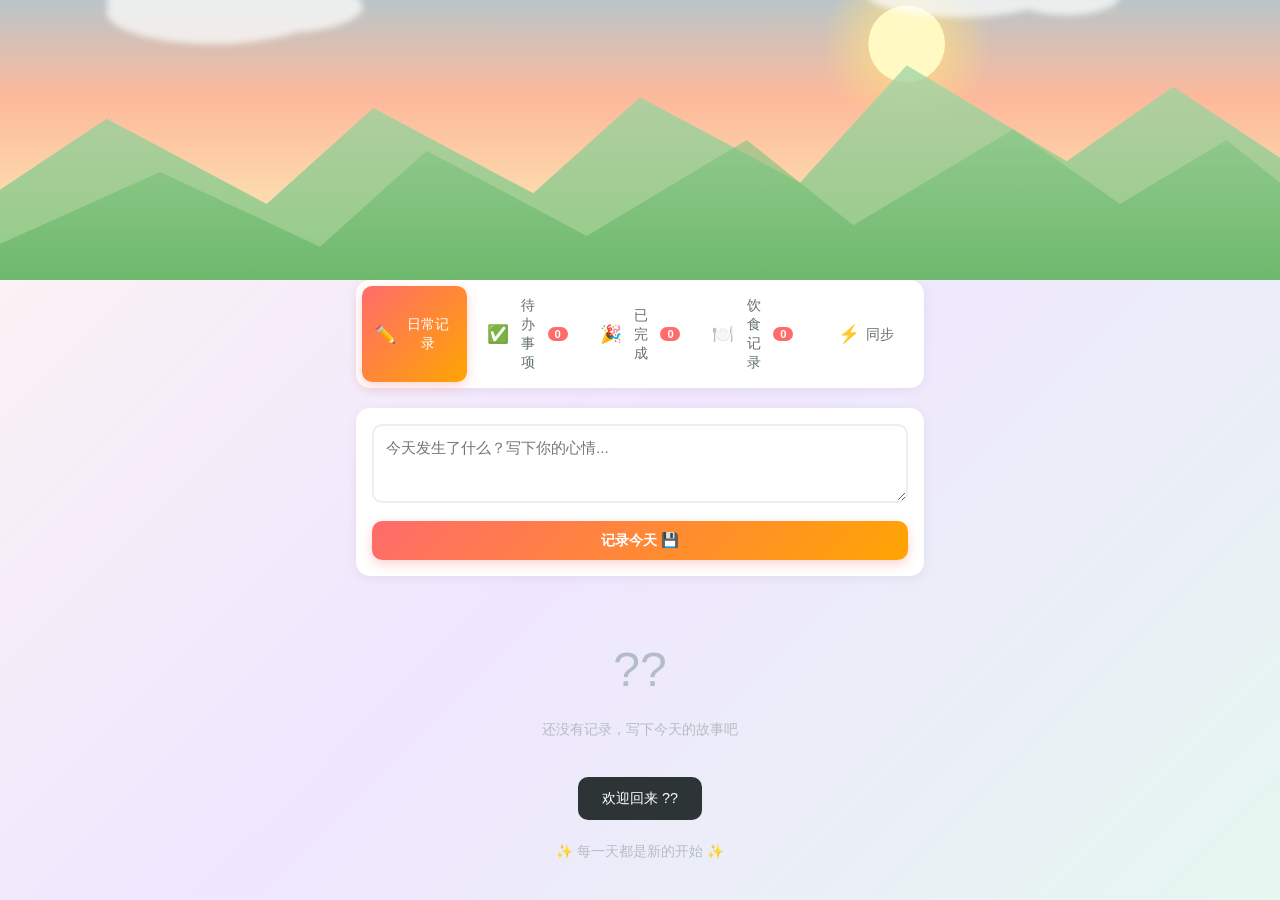
==== index.html @ 405fbe28 "update: 添加 Supabase 同步功能" ====
﻿<!DOCTYPE html>
<html lang="zh-CN">
<head>
    <meta charset="UTF-8">
    <meta name="viewport" content="width=device-width,initial-scale=1.0">
    <title>小本本 · 我的日常</title>
    <link rel="stylesheet" href="style.css">
</head>
<body>
    <header class="header">
        <div class="header-bg">
            <svg class="landscape-svg" viewBox='0 0 1200 400' preserveAspectRatio='xMidYMid slice'>
                <defs>
                    <linearGradient id='skyGrad' x1='0' y1='0' x2='0' y2='1'>
                        <stop offset='0%' stop-color='#87CEEB'/>
                        <stop offset='40%' stop-color='#FDB99B'/>
                        <stop offset='70%' stop-color='#FCE4B3'/>
                        <stop offset='100%' stop-color='#E8F5E9'/>
                    </linearGradient>
                    <linearGradient id='mountain1' x1='0' y1='0' x2='0' y2='1'>
                        <stop offset='0%' stop-color='#A5D6A7'/>
                        <stop offset='100%' stop-color='#66BB6A'/>
                    </linearGradient>
                    <linearGradient id='mountain2' x1='0' y1='0' x2='0' y2='1'>
                        <stop offset='0%' stop-color='#81C784'/>
                        <stop offset='100%' stop-color='#43A047'/>
                    </linearGradient>
                    <linearGradient id='hillFront' x1='0' y1='0' x2='0' y2='1'>
                        <stop offset='0%' stop-color='#66BB6A'/>
                        <stop offset='100%' stop-color='#388E3C'/>
                    </linearGradient>
                    <radialGradient id='sunGlow' cx='50%' cy='50%' r='50%'>
                        <stop offset='0%' stop-color='#FFF9C4' stop-opacity='1'/>
                        <stop offset='40%' stop-color='#FFE082' stop-opacity='0.6'/>
                        <stop offset='100%' stop-color='#FFE082' stop-opacity='0'/>
                    </radialGradient>
                    <filter id='cloudBlur'>
                        <feGaussianBlur stdDeviation='3'/>
                    </filter>
                </defs>
                <rect width='1200' height='400' fill='url(#skyGrad)'/>
                <circle cx='850' cy='110' r='80' fill='url(#sunGlow)'/>
                <circle cx='850' cy='110' r='36' fill='#FFF9C4'/>
                <path d='M0 380 L1200 380 L1200 400 L0 400 Z' fill='#2E7D32'/>
                <g filter='url(#cloudBlur)' opacity='0.7'>
                    <ellipse cx='200' cy='80' rx='100' ry='30' fill='white'/>
                    <ellipse cx='260' cy='75' rx='80' ry='25' fill='white'/>
                    <ellipse cx='160' cy='70' rx='60' ry='20' fill='white'/>
                    <ellipse cx='900' cy='60' rx='90' ry='25' fill='white'/>
                    <ellipse cx='960' cy='55' rx='70' ry='20' fill='white'/>
                    <ellipse cx='1000' cy='65' rx='50' ry='18' fill='white'/>
                </g>
                <path d='M-50 280 L100 180 L250 260 L350 170 L500 250 L600 160 L750 240 L850 130 L1000 220 L1100 150 L1250 250 L1250 400 L-50 400 Z' fill='url(#mountain1)' opacity='0.8'/>
                <path d='M-50 320 L150 230 L300 300 L400 210 L550 290 L700 200 L800 280 L950 190 L1050 260 L1150 200 L1250 280 L1250 400 L-50 400 Z' fill='url(#mountain2)' opacity='0.6'/>
                <path d='M-50 400 Q100 310 250 360 Q400 320 550 370 Q700 330 850 360 Q1000 320 1150 370 Q1220 350 1250 380 L1250 400 Z' fill='url(#hillFront)'/>
                <path d='M-50 400 Q200 350 400 380 Q550 360 700 390 Q850 370 1000 385 Q1150 365 1250 390 L1250 400 Z' fill='#2E7D32'/>
            </svg>
        </div>
        <div class="header-content">
            <h1>📒 小本本</h1>
            <p class="subtitle">记下生活中的大小事</p>
        </div>
    </header>
    <main class="main">
        <nav class="tabs">
            <button class="tab active" data-tab="journal">
                <span class="tab-icon">✏️</span>
                <span class="tab-label">日常记录</span>
            </button>
            <button class="tab" data-tab="todo">
                <span class="tab-icon">✅</span>
                <span class="tab-label">待办事项</span>
                <span class="badge" id="todoBadge">0</span>
            </button>
            <button class="tab" data-tab="done">
                <span class="tab-icon">🎉</span>
                <span class="tab-label">已完成</span>
                <span class="badge" id="doneBadge">0</span>
           </button>
           <button class="tab" data-tab="diet">
               <span class="tab-icon">🍽️</span>
               <span class="tab-label">饮食记录</span>
               <span class="badge" id="dietCalBadge">0</span>
           </button>
            <button class="tab" data-tab="sync">
                <span class="tab-icon">⚡</span>
                <span class="tab-label">同步</span>
            </button>
        </nav>
        <section class="panel active" id="journalPanel">
            <div class="input-card">
                <textarea id="journalInput" placeholder="今天发生了什么？写下你的心情..." rows="3"></textarea>
                <button id="journalBtn" class="btn btn-primary">记录今天 💾</button>
            </div>
            <div class="entries" id="journalEntries"></div>
        </section>
        <section class="panel" id="todoPanel">
            <div class="input-card">
                <div class="todo-input-row">
                    <input type="text" id="todoInput" placeholder="有什么事情要做？">
                    <button id="todoBtn" class="btn btn-primary">添加 ✚</button>
                </div>
            </div>
            <div class="entries" id="todoEntries"></div>
        </section>
        <section class="panel" id="donePanel">
            <div class="done-header">
                <p class="done-subtitle">继续加油！你已经完成了不少事情 🌟</p>
            </div>
            <div class="entries" id="doneEntries"></div>
       </section>
                                           <section class="panel" id="dietPanel">
            <div class="diet-summary-card">
                <div class="diet-target-row">
                    <span>每日目标</span>
                    <input type="number" id="dietTargetInput" value="2000" min="0" step="100" style="width:80px;border:2px solid #eee;border-radius:8px;padding:6px 10px;font-size:0.9rem;text-align:center;outline:none">
                    <span>kcal</span>
                    <button id="dietTargetBtn" style="padding:6px 14px;border:none;background:linear-gradient(135deg,#ff6b6b,#ffa502);color:white;border-radius:8px;cursor:pointer;font-weight:600;font-size:0.8rem">设置</button>
                </div>
                <div class="diet-month-nav" style="display:flex;align-items:center;justify-content:center;gap:16px;margin-bottom:8px">
                    <button class="date-btn" id="dietPrevMonth">‹</button>
                    <span id="dietMonthLabel" style="font-weight:600;font-size:1.05rem;color:#2d3436;min-width:120px;text-align:center">2026年6月</span>
                    <button class="date-btn" id="dietNextMonth">›</button>
                </div>
                <div id="dietMonthSummary" style="text-align:center;font-size:0.8rem;color:#b2bec3"></div>
            </div>
            <div class="input-card" style="padding:12px">
                <div class="diet-cal-grid" id="dietCalGrid"></div>
            </div>
            <div class="diet-summary-card" id="dietDayDetail" style="display:none"></div>
       </section>
        <section class="panel" id="syncPanel">
            <div class="input-card">
                <h3 style="font-size:1.05rem;margin-bottom:12px;color:#2d3436">⚡ 跨设备同步</h3>
                <p style="font-size:0.85rem;color:#636e72;margin-bottom:16px">
                    手机和电脑使用相同的 Supabase URL、Anon Key 和令牌即可实时同步
                </p>
                <div id="syncForm">
                    <div style="margin-bottom:10px">
                        <label style="display:block;font-size:0.8rem;color:#636e72;margin-bottom:4px">Supabase 项目 URL</label>
                        <input type="text" id="syncUrl" placeholder="从 supabase.com 应用设置中获取" style="width:100%;border:2px solid #eee;border-radius:10px;padding:10px 12px;font-size:0.9rem;outline:none;box-sizing:border-box">
                    </div>
                    <div style="margin-bottom:10px">
                        <label style="display:block;font-size:0.8rem;color:#636e72;margin-bottom:4px">Supabase anon key</label>
                        <input type="text" id="syncAnonKey" placeholder="your anon/public key" style="width:100%;border:2px solid #eee;border-radius:10px;padding:10px 12px;font-size:0.9rem;outline:none;box-sizing:border-box">
                    </div>
                    <div style="margin-bottom:14px">
                        <label style="display:block;font-size:0.8rem;color:#636e72;margin-bottom:4px">同步令牌（自定义口令）</label>
                        <input type="text" id="syncToken" placeholder="自定义口令，两台设备填入相同内容" style="width:100%;border:2px solid #eee;border-radius:10px;padding:10px 12px;font-size:0.9rem;outline:none;box-sizing:border-box">
                    </div>
                    <div style="display:flex;gap:10px;flex-wrap:wrap">
                        <button id="syncConnectBtn" class="btn btn-primary" style="flex:1">连接</button>
                        <button id="syncDisconnectBtn" style="flex:1;padding:10px;border:2px solid #b2bec3;border-radius:10px;background:white;color:#636e72;cursor:pointer;font-weight:600;font-size:0.9rem">断开</button>
                    </div>
                    <div id="syncStatus" style="text-align:center;margin-top:12px;padding:10px;border-radius:8px;font-size:0.85rem;background:#f8f9fa;color:#b2bec3">
                        ⚪ 未连接
                    </div>
                </div>
            </div>
            <div class="input-card" style="padding:16px;font-size:0.85rem;color:#636e72;line-height:1.8">
                <p style="font-weight:600;margin-bottom:6px">📖 首次使用设置步骤</p>
                <p>1. 打开 <a href="https://supabase.com" target="_blank" style="color:#ff6b6b">supabase.com</a>，注册账号，创建项目</p>
                <p>2. 在项目 Settings → API 中获取 Project URL 和 anon/public key</p>
                <p>3. 在项目 SQL Editor 中运行下方 SQL 创建数据表</p>
                <p>4. 在本页面填入上述信息和你自定义的令牌，点击「连接」</p>
                <p>5. 手机和电脑都用相同令牌连接后，数据自动实时同步</p>
                <p style="margin-top:8px;font-size:0.8rem;">所需 SQL（在 Supabase SQL Editor 中运行）：</p>
                <pre style="background:#f1f2f6;padding:10px;border-radius:8px;font-size:0.8rem;overflow-x:auto;white-space:pre-wrap">
CREATE TABLE sync_rooms (
  token TEXT PRIMARY KEY,
  data JSONB DEFAULT '{}'::jsonb,
  updated_at TIMESTAMPTZ DEFAULT NOW()
);
ALTER TABLE sync_rooms ENABLE ROW LEVEL SECURITY;
CREATE POLICY anon_access ON sync_rooms
  FOR ALL TO anon USING (true) WITH CHECK (true);</pre>
            </div>
        </section>
    </main>
    <footer class="footer">
        <p>✨ 每一天都是新的开始 ✨</p>
    </footer>
   <div class="toast" id="toast"></div>
    <script src="sync.js"></script>
    <script src="app.js"></script>
</body>
</html>
---- style.css ----
* {
    margin: 0;
    padding: 0;
    box-sizing: border-box;
}

body {
    font-family: -apple-system, BlinkMacSystemFont, "Segoe UI", Roboto, sans-serif;
    background: linear-gradient(135deg, #fdf6f0 0%, #f0e6ff 50%, #e6f7f0 100%);
    min-height: 100vh;
    color: #2d3436;
    line-height: 1.6;
}

/* Header */
.header {
    position: relative;
    padding: 0 20px 30px;
    text-align: center;
    overflow: hidden;
    min-height: 280px;
    display: flex;
    flex-direction: column;
    justify-content: flex-end;
}
.header-bg {
    position: absolute;
    top: 0;
    left: 0;
    width: 100%;
    height: 100%;
    z-index: 0;
    overflow: hidden;
}
.landscape-svg {
    width: 100%;
    height: 100%;
    display: block;
}

    25% { transform: translate(10%, 5%) rotate(90deg); }
    50% { transform: translate(-5%, 10%) rotate(180deg); }
    75% { transform: translate(5%, -5%) rotate(270deg); }
}
.header-content {
    position: relative;
    z-index: 1;
    padding: 20px 0;
    text-shadow: 0 1px 4px rgba(255,255,255,0.6);
}
.header h1 {
    font-size: 2.5rem;
    color: #2d3436;
    margin-bottom: 4px;
    animation: bounceIn 0.6s ease;
}
@keyframes bounceIn {
    0% { transform: scale(0.3); opacity: 0; }
    50% { transform: scale(1.1); }
    70% { transform: scale(0.9); }
    100% { transform: scale(1); opacity: 1; }
}
.subtitle {
    color: #374151;
    font-size: 1rem;
    font-weight: 500;
}

/* Main */
.main {
    max-width: 600px;
    margin: 0 auto;
    padding: 0 16px 40px;
}

/* Tabs */
.tabs {
    display: flex;
    gap: 8px;
    margin-bottom: 20px;
    background: white;
    padding: 6px;
    border-radius: 14px;
    box-shadow: 0 2px 12px rgba(0,0,0,0.06);
}
.tab {
    flex: 1;
    display: flex;
    align-items: center;
    justify-content: center;
    gap: 6px;
    padding: 10px 12px;
    border: none;
    background: transparent;
    border-radius: 10px;
    font-size: 0.9rem;
    color: #636e72;
    cursor: pointer;
    transition: all 0.3s ease;
    position: relative;
}
.tab:hover {
    background: #f8f9fa;
    color: #2d3436;
}
.tab.active {
    background: linear-gradient(135deg, #ff6b6b, #ffa502);
    color: white;
    box-shadow: 0 4px 12px rgba(255,107,107,0.3);
}
.tab.active:hover {
    background: linear-gradient(135deg, #ff5252, #ff9a00);
}
.tab-icon {
    font-size: 1.1rem;
}
.badge {
    background: #ff6b6b;
    color: white;
    font-size: 0.7rem;
    padding: 1px 7px;
    border-radius: 10px;
    min-width: 20px;
    text-align: center;
    font-weight: 600;
}
.tab.active .badge {
    background: rgba(255,255,255,0.3);
}

/* Panels */
.panel {
    display: none;
    animation: fadeSlideIn 0.35s ease;
}
.panel.active {
    display: block;
}
@keyframes fadeSlideIn {
    from { opacity: 0; transform: translateY(12px); }
    to { opacity: 1; transform: translateY(0); }
}

/* Input card */
.input-card {
    background: white;
    border-radius: 14px;
    padding: 16px;
    box-shadow: 0 2px 12px rgba(0,0,0,0.06);
    margin-bottom: 16px;
}
textarea {
    width: 100%;
    border: 2px solid #eee;
    border-radius: 10px;
    padding: 12px;
    font-size: 0.95rem;
    resize: vertical;
    font-family: inherit;
    transition: border-color 0.3s;
    outline: none;
}
textarea:focus {
    border-color: #ff6b6b;
    box-shadow: 0 0 0 3px rgba(255,107,107,0.1);
}
.todo-input-row {
    display: flex;
    gap: 10px;
}
.todo-input-row input {
    flex: 1;
    border: 2px solid #eee;
    border-radius: 10px;
    padding: 12px;
    font-size: 0.95rem;
    outline: none;
    transition: border-color 0.3s;
}
.todo-input-row input:focus {
    border-color: #4ecdc4;
    box-shadow: 0 0 0 3px rgba(78,205,196,0.1);
}

/* Buttons */
.btn {
    border: none;
    border-radius: 10px;
    padding: 10px 20px;
    font-size: 0.9rem;
    cursor: pointer;
    transition: all 0.25s ease;
    font-weight: 600;
}
.btn-primary {
    background: linear-gradient(135deg, #ff6b6b, #ffa502);
    color: white;
    box-shadow: 0 4px 12px rgba(255,107,107,0.3);
}
.btn-primary:hover {
    transform: translateY(-2px);
    box-shadow: 0 6px 20px rgba(255,107,107,0.4);
}
.btn-primary:active {
    transform: translateY(0);
}
#journalBtn {
    width: 100%;
    margin-top: 10px;
}
#todoBtn {
    white-space: nowrap;
}

/* Entry card */
.entry-card {
    background: white;
    border-radius: 14px;
    padding: 14px 16px;
    margin-bottom: 10px;
    box-shadow: 0 2px 8px rgba(0,0,0,0.04);
    animation: cardPop 0.3s ease;
    transition: all 0.25s ease;
    border-left: 4px solid #ff6b6b;
}
.entry-card:hover {
    transform: translateX(4px);
    box-shadow: 0 4px 16px rgba(0,0,0,0.08);
}
@keyframes cardPop {
    from { transform: scale(0.95); opacity: 0; }
    to { transform: scale(1); opacity: 1; }
}
.entry-card .entry-text {
    font-size: 0.95rem;
    line-height: 1.6;
    word-break: break-word;
}
.entry-card .entry-meta {
    display: flex;
    justify-content: space-between;
    align-items: center;
    margin-top: 8px;
}
.entry-card .entry-time {
    font-size: 0.75rem;
    color: #b2bec3;
}
.entry-card .entry-actions {
    display: flex;
    gap: 6px;
}
.entry-card .entry-btn {
    border: none;
    background: transparent;
    cursor: pointer;
    font-size: 1rem;
    padding: 4px 8px;
    border-radius: 6px;
    transition: all 0.2s;
}
.entry-card .entry-btn:hover {
    background: #f1f2f6;
}
.entry-card .entry-btn.delete:hover {
    background: #ffeaea;
    color: #ff6b6b;
}

/* Todo specific */
.todo-card {
    border-left-color: #4ecdc4;
}
.todo-card .todo-top {
    display: flex;
    align-items: flex-start;
    gap: 10px;
}
.todo-check {
    width: 22px;
    height: 22px;
    border: 2px solid #4ecdc4;
    border-radius: 50%;
    background: white;
    cursor: pointer;
    display: flex;
    align-items: center;
    justify-content: center;
    font-size: 0.8rem;
    flex-shrink: 0;
    transition: all 0.25s ease;
    margin-top: 2px;
}
.todo-check:hover {
    background: #e6f7f0;
    transform: scale(1.15);
}

/* Done card */
.done-card {
    border-left-color: #2ed573;
    opacity: 0.85;
}
.done-card .todo-check {
    background: #2ed573;
    border-color: #2ed573;
    color: white;
}
.done-card .entry-text {
    text-decoration: line-through;
    color: #b2bec3;
}

/* Done header */
.done-header {
    text-align: center;
    margin-bottom: 16px;
}
.done-subtitle {
    color: #636e72;
    font-size: 0.9rem;
}

/* Footer */
.footer {
    text-align: center;
    padding: 20px;
    color: #b2bec3;
    font-size: 0.85rem;
}

/* Toast */
.toast {
    position: fixed;
    bottom: 80px;
    left: 50%;
    transform: translateX(-50%) translateY(20px);
    background: #2d3436;
    color: white;
    padding: 10px 24px;
    border-radius: 10px;
    font-size: 0.9rem;
    opacity: 0;
    transition: all 0.4s ease;
    pointer-events: none;
    z-index: 100;
}
.toast.show {
    opacity: 1;
    transform: translateX(-50%) translateY(0);
}

/* Empty state */
.empty-state {
    text-align: center;
    padding: 40px 20px;
    color: #b2bec3;
}
.empty-state .empty-icon {
    font-size: 3rem;
    margin-bottom: 10px;
}
.empty-state p {
    font-size: 0.9rem;
}

/* Responsive */
@media (max-width: 480px) {
    .header h1 { font-size: 1.8rem; }
    .tab { font-size: 0.8rem; padding: 8px 6px; }
    .tab-label { display: none; }
    .tab-icon { font-size: 1.3rem; }
    .entry-card { padding: 12px; }
}

/* ====== Diet / Food Tracking ====== */
.diet-summary-card {
    background: white;
    border-radius: 14px;
    padding: 16px;
    box-shadow: 0 2px 12px rgba(0,0,0,0.06);
    margin-bottom: 16px;
}
.diet-date-row {
    display: flex;
    align-items: center;
    justify-content: center;
    gap: 16px;
    margin-bottom: 12px;
}
.date-btn {
    border: none;
    background: #f1f2f6;
    width: 32px;
    height: 32px;
    border-radius: 50%;
    font-size: 1.2rem;
    cursor: pointer;
    transition: all 0.2s;
    display: flex;
    align-items: center;
    justify-content: center;
}
.date-btn:hover {
    background: #dfe6e9;
    transform: scale(1.1);
}
.diet-date {
    font-weight: 600;
    font-size: 1rem;
    color: #2d3436;
    min-width: 120px;
    text-align: center;
}
.diet-cal-row {
    display: flex;
    align-items: center;
    gap: 12px;
}
.diet-cal-stat {
    text-align: center;
    min-width: 70px;
}
.diet-cal-num {
    font-size: 1.4rem;
    font-weight: 700;
    color: #ff6b6b;
}
.diet-cal-label {
    font-size: 0.7rem;
    color: #b2bec3;
    display: block;
}
.diet-cal-bar-wrap {
    flex: 1;
}
.diet-cal-bar {
    height: 10px;
    background: #f1f2f6;
    border-radius: 5px;
    overflow: hidden;
}
.diet-cal-fill {
    height: 100%;
    background: linear-gradient(90deg, #2ed573, #ffa502);
    border-radius: 5px;
    transition: width 0.5s ease;
    width: 0%;
}
.diet-cal-target {
    font-size: 0.7rem;
    color: #b2bec3;
    margin-top: 3px;
    display: block;
}

/* Meal tabs */



/* Food search */
.diet-add-row input {
    width: 100%;
    border: 2px solid #eee;
    border-radius: 10px;
    padding: 10px 12px;
    font-size: 0.9rem;
    outline: none;
    transition: border-color 0.3s;
    box-sizing: border-box;
}
.diet-add-row input:focus {
    border-color: #ffa502;
    box-shadow: 0 0 0 3px rgba(255,165,2,0.1);
}

/* Search results */



/* Current meal items */

.diet-meal-title {
    font-size: 0.85rem;
    font-weight: 600;
    color: #636e72;
    margin-bottom: 8px;
}
.diet-meal-item {
    display: flex;
    align-items: center;
    gap: 8px;
    padding: 8px 10px;
    background: #fafafa;
    border-radius: 8px;
    margin-bottom: 6px;
    animation: cardPop 0.25s ease;
}
.diet-meal-item .item-info {
    flex: 1;
}
.diet-meal-item .food-name {
    font-size: 0.85rem;
    font-weight: 500;
}
.diet-meal-item .food-cal {
    font-size: 0.75rem;
    color: #b2bec3;
}
.diet-meal-item .item-photo-btn {
    border: none;
    background: transparent;
    cursor: pointer;
    font-size: 1.1rem;
    padding: 4px;
    border-radius: 6px;
    transition: all 0.2s;
}
.diet-meal-item .item-photo-btn:hover {
    background: #eee;
}
.diet-meal-item .item-del-btn {
    border: none;
    background: transparent;
    cursor: pointer;
    font-size: 1rem;
    padding: 4px;
    border-radius: 6px;
    color: #b2bec3;
    transition: all 0.2s;
}
.diet-meal-item .item-del-btn:hover {
    background: #ffeaea;
    color: #ff6b6b;
}

/* Meal item photo preview */
.diet-meal-item .item-photo-preview {
    width: 40px;
    height: 40px;
    border-radius: 8px;
    object-fit: cover;
    cursor: pointer;
}

/* Empty state overrides for diet */


/* ====== Diet Calendar View ====== */
.diet-target-row {
    display: flex;
    align-items: center;
    gap: 8px;
    margin-bottom: 12px;
    font-size: 0.9rem;
    color: #636e72;
}
.diet-target-row input {
    width: 80px;
    border: 2px solid #eee;
    border-radius: 8px;
    padding: 6px 10px;
    font-size: 0.9rem;
    text-align: center;
    outline: none;
}
.diet-target-row input:focus {
    border-color: #ff6b6b;
}
.diet-month-nav {
    display: flex;
    align-items: center;
    justify-content: center;
    gap: 16px;
    margin-bottom: 8px;
}
.diet-month-nav #dietMonthLabel {
    font-weight: 600;
    font-size: 1.05rem;
    color: #2d3436;
    min-width: 120px;
    text-align: center;
}
.diet-month-summary {
    text-align: center;
    font-size: 0.8rem;
    color: #b2bec3;
}

/* Calendar Grid */
.diet-cal-grid {
    display: grid;
    grid-template-columns: repeat(7, 1fr);
    gap: 4px;
}
.diet-weekday-header {
    text-align: center;
    font-size: 0.75rem;
    color: #b2bec3;
    padding: 6px 0;
    font-weight: 600;
}
.diet-cal-day {
    position: relative;
    border-radius: 10px;
    padding: 6px 4px;
    text-align: center;
    cursor: pointer;
    transition: all 0.2s;
    min-height: 54px;
    background: #fafafa;
    border: 2px solid transparent;
}
.diet-cal-day:hover {
    transform: scale(1.05);
    box-shadow: 0 2px 8px rgba(0,0,0,0.1);
    z-index: 1;
}
.diet-cal-day .day-num {
    font-size: 0.85rem;
    font-weight: 500;
    color: #636e72;
}
.diet-cal-day .day-cal {
    font-size: 0.7rem;
    font-weight: 600;
    margin-top: 3px;
    padding: 1px 3px;
    border-radius: 4px;
}
.diet-cal-day.other-month {
    background: transparent;
    cursor: default;
}
.diet-cal-day.other-month:hover {
    transform: none;
    box-shadow: none;
}
.diet-cal-day.today {
    border-color: #ff6b6b;
    font-weight: 700;
}
.diet-cal-day.under-target .day-cal {
    background: #d4edda;
    color: #155724;
}
.diet-cal-day.over-target .day-cal {
    background: #f8d7da;
    color: #721c24;
}
.diet-cal-day.selected {
    border-color: #4ecdc4;
    box-shadow: 0 0 0 2px rgba(78,205,196,0.3);
}
.diet-cal-day.empty-day {
    background: transparent;
    cursor: default;
    min-height: 0;
    padding: 0;
}
.diet-cal-day.empty-day:hover {
    transform: none;
    box-shadow: none;
}

/* Quick edit */
#dietQuickEdit {
    padding: 12px 16px;
}
#dietQuickEdit .quick-edit-row {
    display: flex;
    align-items: center;
    gap: 10px;
}
#dietQuickEdit .quick-date-label {
    font-weight: 600;
    font-size: 0.9rem;
    color: #2d3436;
    min-width: 90px;
}
#dietQuickEdit .quick-input {
    flex: 1;
    border: 2px solid #eee;
    border-radius: 8px;
    padding: 8px 12px;
    font-size: 0.9rem;
    outline: none;
}
#dietQuickEdit .quick-input:focus {
    border-color: #ffa502;
}
#dietQuickEdit .quick-cal {
    font-size: 0.8rem;
    color: #b2bec3;
    min-width: 40px;
}
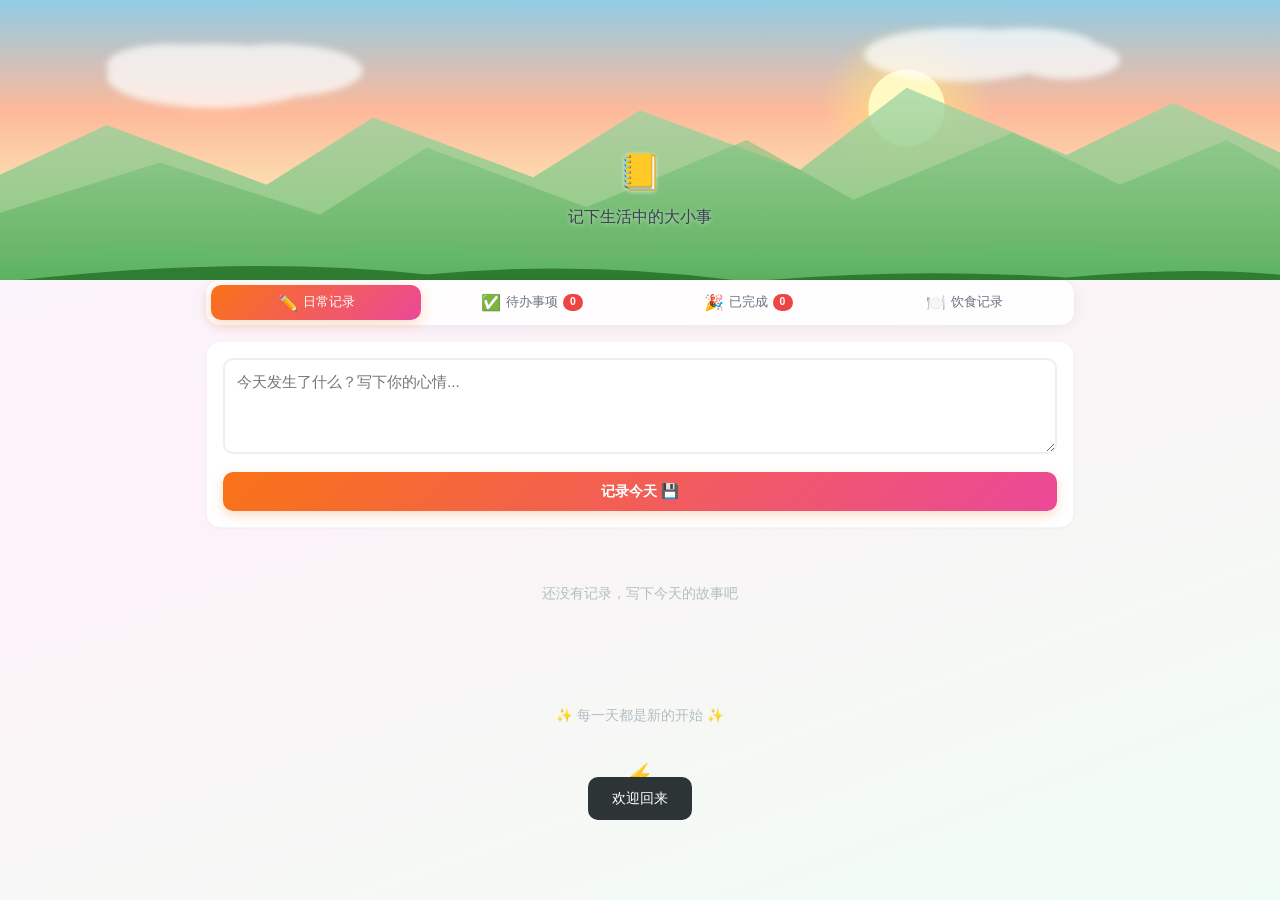
==== commit 619479d5: "小本本 · 我的日常 —— 初版" ====
--- a/index.html
+++ b/index.html
@@ -5,11 +5,16 @@
     <meta name="viewport" content="width=device-width,initial-scale=1.0">
     <title>小本本 · 我的日常</title>
     <link rel="stylesheet" href="style.css">
+    <meta name="theme-color" content="#f59e0b">
+    <style>
+        .loading .header-content h1, .loading .header-content .subtitle { opacity: 0; }
+    </style>
+    <script>document.documentElement.classList.add('loading')</script>
 </head>
 <body>
     <header class="header">
         <div class="header-bg">
-            <svg class="landscape-svg" viewBox='0 0 1200 400' preserveAspectRatio='xMidYMid slice'>
+            <svg class="landscape-svg" viewBox='0 0 1200 280' preserveAspectRatio='xMidYMid slice'>
                 <defs>
                     <linearGradient id='skyGrad' x1='0' y1='0' x2='0' y2='1'>
                         <stop offset='0%' stop-color='#87CEEB'/>
@@ -38,7 +43,7 @@
                         <feGaussianBlur stdDeviation='3'/>
                     </filter>
                 </defs>
-                <rect width='1200' height='400' fill='url(#skyGrad)'/>
+                <rect width='1200' height='280' fill='url(#skyGrad)'/>
                 <circle cx='850' cy='110' r='80' fill='url(#sunGlow)'/>
                 <circle cx='850' cy='110' r='36' fill='#FFF9C4'/>
                 <path d='M0 380 L1200 380 L1200 400 L0 400 Z' fill='#2E7D32'/>
@@ -50,14 +55,14 @@
                     <ellipse cx='960' cy='55' rx='70' ry='20' fill='white'/>
                     <ellipse cx='1000' cy='65' rx='50' ry='18' fill='white'/>
                 </g>
-                <path d='M-50 280 L100 180 L250 260 L350 170 L500 250 L600 160 L750 240 L850 130 L1000 220 L1100 150 L1250 250 L1250 400 L-50 400 Z' fill='url(#mountain1)' opacity='0.8'/>
-                <path d='M-50 320 L150 230 L300 300 L400 210 L550 290 L700 200 L800 280 L950 190 L1050 260 L1150 200 L1250 280 L1250 400 L-50 400 Z' fill='url(#mountain2)' opacity='0.6'/>
-                <path d='M-50 400 Q100 310 250 360 Q400 320 550 370 Q700 330 850 360 Q1000 320 1150 370 Q1220 350 1250 380 L1250 400 Z' fill='url(#hillFront)'/>
-                <path d='M-50 400 Q200 350 400 380 Q550 360 700 390 Q850 370 1000 385 Q1150 365 1250 390 L1250 400 Z' fill='#2E7D32'/>
+                <path d='M-50 196 L100 126 L250 182 L350 119 L500 175 L600 112 L750 168 L850 91 L1000 154 L1100 105 L1250 175 L1250 280 L-50 280 Z' fill='url(#mountain1)' opacity='0.8'/>
+                <path d='M-50 224 L150 161 L300 210 L400 147 L550 203 L700 140 L800 196 L950 133 L1050 182 L1150 140 L1250 196 L1250 280 L-50 280 Z' fill='url(#mountain2)' opacity='0.6'/>
+                <path d='M-50 280 Q100 217 250 252 Q400 224 550 259 Q700 231 850 252 Q1000 224 1150 259 Q1220 245 1250 266 L1250 400 Z' fill='url(#hillFront)'/>
+                <path d='M-50 280 Q200 245 400 266 Q550 252 700 273 Q850 259 1000 269 Q1150 255 1250 273 L1250 400 Z' fill='#2E7D32'/>
             </svg>
         </div>
         <div class="header-content">
-            <h1>📒 小本本</h1>
+            <h1>📒</h1>
             <p class="subtitle">记下生活中的大小事</p>
         </div>
     </header>
@@ -80,16 +85,21 @@
            <button class="tab" data-tab="diet">
                <span class="tab-icon">🍽️</span>
                <span class="tab-label">饮食记录</span>
-               <span class="badge" id="dietCalBadge">0</span>
+               
            </button>
-            <button class="tab" data-tab="sync">
-                <span class="tab-icon">⚡</span>
-                <span class="tab-label">同步</span>
-            </button>
-        </nav>
+</nav>
+    <div id="confirmOverlay" class="confirm-overlay">
+        <div class="confirm-dialog">
+            <p id="confirmMsg">确定要删除吗？</p>
+            <div class="confirm-buttons">
+                <button id="confirmCancel" class="btn btn-secondary">取消</button>
+                <button id="confirmOk" class="btn btn-danger">删除</button>
+            </div>
+        </div>
+    </div>
         <section class="panel active" id="journalPanel">
             <div class="input-card">
-                <textarea id="journalInput" placeholder="今天发生了什么？写下你的心情..." rows="3"></textarea>
+<textarea id="journalInput" placeholder="今天发生了什么？写下你的心情..." rows="4"></textarea>
                 <button id="journalBtn" class="btn btn-primary">记录今天 💾</button>
             </div>
             <div class="entries" id="journalEntries"></div>
@@ -158,13 +168,17 @@
                 </div>
             </div>
             <div class="input-card" style="padding:16px;font-size:0.85rem;color:#636e72;line-height:1.8">
-                <p style="font-weight:600;margin-bottom:6px">📖 首次使用设置步骤</p>
-                <p>1. 打开 <a href="https://supabase.com" target="_blank" style="color:#ff6b6b">supabase.com</a>，注册账号，创建项目</p>
-                <p>2. 在项目 Settings → API 中获取 Project URL 和 anon/public key</p>
-                <p>3. 在项目 SQL Editor 中运行下方 SQL 创建数据表</p>
-                <p>4. 在本页面填入上述信息和你自定义的令牌，点击「连接」</p>
-                <p>5. 手机和电脑都用相同令牌连接后，数据自动实时同步</p>
-                <p style="margin-top:8px;font-size:0.8rem;">所需 SQL（在 Supabase SQL Editor 中运行）：</p>
+                <div onclick="var c=document.getElementById('setupContent'),a=document.getElementById('setupArrow');c.style.display=c.style.display==='none'?'block':'none';a.textContent=c.style.display==='none'?'▶':'▼'" style="cursor:pointer;display:flex;justify-content:space-between;align-items:center;margin-bottom:6px">
+                    <span style="font-weight:600;font-size:0.85rem;color:#636e72">📖 首次使用设置步骤</span>
+                    <span id="setupArrow" style="font-size:0.75rem;color:#b2bec3">▶</span>
+                </div>
+                <div id="setupContent" style="display:none">
+                    <p>1. 打开 <a href="https://supabase.com" target="_blank" style="color:#ff6b6b">supabase.com</a>，注册账号，创建项目</p>
+                    <p>2. 在项目 Settings → API 中获取 Project URL 和 anon/public key</p>
+                    <p>3. 在项目 SQL Editor 中运行下方 SQL 创建数据表</p>
+                    <p>4. 在本页面填入上述信息和你自定义的令牌，点击「连接」</p>
+                    <p>5. 手机和电脑都用相同令牌连接后，数据自动实时同步</p>
+                    <p style="margin-top:8px;font-size:0.8rem;">所需 SQL（在 Supabase SQL Editor 中运行）：</p>
                 <pre style="background:#f1f2f6;padding:10px;border-radius:8px;font-size:0.8rem;overflow-x:auto;white-space:pre-wrap">
 CREATE TABLE sync_rooms (
   token TEXT PRIMARY KEY,
@@ -174,15 +188,19 @@
 ALTER TABLE sync_rooms ENABLE ROW LEVEL SECURITY;
 CREATE POLICY anon_access ON sync_rooms
   FOR ALL TO anon USING (true) WITH CHECK (true);</pre>
+                </div>
             </div>
         </section>
     </main>
+    <button id="backToTop" class="back-to-top" style="display:none">↑</button>
     <footer class="footer">
         <p>✨ 每一天都是新的开始 ✨</p>
     </footer>
+    <div class="sync-bottom-btn" onclick="toggleSyncPanel()">⚡</div>
    <div class="toast" id="toast"></div>
     <script src="sync.js"></script>
     <script src="app.js"></script>
+    <script>document.documentElement.classList.remove('loading')</script>
 </body>
 </html>
 
--- a/style.css
+++ b/style.css
@@ -5,11 +5,12 @@
 }
 
 body {
-    font-family: -apple-system, BlinkMacSystemFont, "Segoe UI", Roboto, sans-serif;
-    background: linear-gradient(135deg, #fdf6f0 0%, #f0e6ff 50%, #e6f7f0 100%);
+    font-family: -apple-system, BlinkMacSystemFont, "Segoe UI", "PingFang SC", Roboto, "Noto Sans SC", sans-serif;
+    background: linear-gradient(160deg, #faf5ff 0%, #fdf2f8 40%, #f0fdf4 100%);
     min-height: 100vh;
-    color: #2d3436;
+    color: #1f2937;
     line-height: 1.6;
+    -webkit-font-smoothing: antialiased;
 }
 
 /* Header */
@@ -38,27 +39,25 @@
     display: block;
 }
 
-    25% { transform: translate(10%, 5%) rotate(90deg); }
-    50% { transform: translate(-5%, 10%) rotate(180deg); }
-    75% { transform: translate(5%, -5%) rotate(270deg); }
-}
+
 .header-content {
     position: relative;
     z-index: 1;
     padding: 20px 0;
     text-shadow: 0 1px 4px rgba(255,255,255,0.6);
 }
+.header-content h1, .header-content .subtitle { opacity: 1; transition: opacity 0.4s ease; }
 .header h1 {
-    font-size: 2.5rem;
-    color: #2d3436;
+    font-size: 2.2rem;
+    font-weight: 700;
+    color: #1f2937;
     margin-bottom: 4px;
-    animation: bounceIn 0.6s ease;
-}
-@keyframes bounceIn {
-    0% { transform: scale(0.3); opacity: 0; }
-    50% { transform: scale(1.1); }
-    70% { transform: scale(0.9); }
-    100% { transform: scale(1); opacity: 1; }
+    letter-spacing: 1px;
+    animation: fadeInDown 0.5s ease;
+}
+@keyframes fadeInDown {
+    from { opacity: 0; transform: translateY(-16px); }
+    to { opacity: 1; transform: translateY(0); }
 }
 .subtitle {
     color: #374151;
@@ -68,7 +67,7 @@
 
 /* Main */
 .main {
-    max-width: 600px;
+    max-width: 900px;
     margin: 0 auto;
     padding: 0 16px 40px;
 }
@@ -76,56 +75,62 @@
 /* Tabs */
 .tabs {
     display: flex;
-    gap: 8px;
-    margin-bottom: 20px;
-    background: white;
-    padding: 6px;
+    gap: 6px;
+    margin-bottom: 16px;
+    background: rgba(255,255,255,0.85);
+    backdrop-filter: blur(12px);
+    -webkit-backdrop-filter: blur(12px);
+    padding: 5px;
     border-radius: 14px;
-    box-shadow: 0 2px 12px rgba(0,0,0,0.06);
+    box-shadow: 0 2px 16px rgba(0,0,0,0.06), 0 0 0 1px rgba(0,0,0,0.02);
 }
 .tab {
     flex: 1;
     display: flex;
     align-items: center;
     justify-content: center;
-    gap: 6px;
-    padding: 10px 12px;
+    gap: 5px;
+    padding: 9px 8px;
     border: none;
     background: transparent;
     border-radius: 10px;
-    font-size: 0.9rem;
-    color: #636e72;
-    cursor: pointer;
-    transition: all 0.3s ease;
+    font-size: 0.85rem;
+    font-weight: 500;
+    color: #6b7280;
+    cursor: pointer;
+    transition: all 0.25s ease;
     position: relative;
+    white-space: nowrap;
 }
 .tab:hover {
-    background: #f8f9fa;
-    color: #2d3436;
+    background: rgba(255,255,255,0.6);
+    color: #374151;
 }
 .tab.active {
-    background: linear-gradient(135deg, #ff6b6b, #ffa502);
+    background: linear-gradient(135deg, #f97316, #ec4899);
     color: white;
-    box-shadow: 0 4px 12px rgba(255,107,107,0.3);
-}
-.tab.active:hover {
-    background: linear-gradient(135deg, #ff5252, #ff9a00);
+    box-shadow: 0 4px 14px rgba(249,115,22,0.25);
+}
+.tab-label {
+    font-size: 0.8rem;
 }
 .tab-icon {
-    font-size: 1.1rem;
+    font-size: 1rem;
+    line-height: 1;
 }
 .badge {
-    background: #ff6b6b;
+    background: #ef4444;
     color: white;
-    font-size: 0.7rem;
-    padding: 1px 7px;
+    font-size: 0.65rem;
+    padding: 1px 6px;
     border-radius: 10px;
     min-width: 20px;
     text-align: center;
     font-weight: 600;
+    line-height: 1.4;
 }
 .tab.active .badge {
-    background: rgba(255,255,255,0.3);
+    background: rgba(255,255,255,0.25);
 }
 
 /* Panels */
@@ -134,7 +139,7 @@
     animation: fadeSlideIn 0.35s ease;
 }
 .panel.active {
-    display: block;
+    display: block !important;
 }
 @keyframes fadeSlideIn {
     from { opacity: 0; transform: translateY(12px); }
@@ -146,8 +151,9 @@
     background: white;
     border-radius: 14px;
     padding: 16px;
-    box-shadow: 0 2px 12px rgba(0,0,0,0.06);
-    margin-bottom: 16px;
+    box-shadow: 0 1px 3px rgba(0,0,0,0.04);
+    border: 1px solid rgba(0,0,0,0.04);
+    margin-bottom: 14px;
 }
 textarea {
     width: 100%;
@@ -193,13 +199,13 @@
     font-weight: 600;
 }
 .btn-primary {
-    background: linear-gradient(135deg, #ff6b6b, #ffa502);
+    background: linear-gradient(135deg, #f97316, #ec4899);
     color: white;
-    box-shadow: 0 4px 12px rgba(255,107,107,0.3);
+    box-shadow: 0 4px 12px rgba(249,115,22,0.25);
 }
 .btn-primary:hover {
-    transform: translateY(-2px);
-    box-shadow: 0 6px 20px rgba(255,107,107,0.4);
+    transform: translateY(-1px);
+    box-shadow: 0 6px 20px rgba(249,115,22,0.35);
 }
 .btn-primary:active {
     transform: translateY(0);
@@ -266,6 +272,76 @@
     background: #ffeaea;
     color: #ff6b6b;
 }
+.entry-card .entry-btn.move:hover {
+    background: #e8f4f8;
+    color: #0891b2;
+}
+
+/* ====== Confirm Dialog ====== */
+.confirm-overlay {
+    display: none;
+}
+.confirm-overlay.active {
+    display: flex;
+    position: fixed;
+    top: 0;
+    left: 0;
+    width: 100%;
+    height: 100%;
+    background: rgba(0,0,0,0.4);
+    z-index: 2000;
+    align-items: center;
+    justify-content: center;
+    animation: fadeIn 0.2s ease;
+}
+.confirm-dialog {
+    background: white;
+    border-radius: 16px;
+    padding: 24px;
+    width: 85%;
+    max-width: 320px;
+    box-shadow: 0 16px 48px rgba(0,0,0,0.2);
+    text-align: center;
+    animation: slideUp 0.25s ease;
+}
+@keyframes slideUp {
+    from { transform: translateY(20px); opacity: 0; }
+    to { transform: translateY(0); opacity: 1; }
+}
+@keyframes fadeIn {
+    from { opacity: 0; }
+    to { opacity: 1; }
+}
+.confirm-dialog p {
+    font-size: 1rem;
+    color: #1f2937;
+    margin-bottom: 20px;
+    line-height: 1.5;
+}
+.confirm-buttons {
+    display: flex;
+    gap: 10px;
+}
+.confirm-buttons .btn {
+    flex: 1;
+    padding: 10px;
+    font-size: 0.9rem;
+    border-radius: 10px;
+}
+.confirm-buttons .btn-secondary {
+    background: #f3f4f6;
+    color: #374151;
+    border: none;
+}
+.confirm-buttons .btn-secondary:hover {
+    background: #e5e7eb;
+}
+.confirm-buttons .btn-danger {
+    background: linear-gradient(135deg, #ef4444, #dc2626);
+    color: white;
+    border: none;
+    box-shadow: 0 4px 12px rgba(239,68,68,0.25);
+}
 
 /* Todo specific */
 .todo-card {
@@ -366,12 +442,75 @@
 
 /* Responsive */
 @media (max-width: 480px) {
-    .header h1 { font-size: 1.8rem; }
-    .tab { font-size: 0.8rem; padding: 8px 6px; }
-    .tab-label { display: none; }
-    .tab-icon { font-size: 1.3rem; }
-    .entry-card { padding: 12px; }
-}
+    .header h1 { font-size: 1.5rem; }
+    .header { min-height: 140px; padding: 0 10px 10px; }
+    .subtitle { font-size: 0.8rem; }
+    .tabs { gap: 2px; padding: 4px; }
+    .tab { flex-direction: column; padding: 10px 6px 6px; gap: 2px; position: relative; min-height: 50px; }
+    .tab-icon { font-size: 1.4rem; }
+    .tab-label { font-size: 0.7rem; line-height: 1.2; }
+    .badge { position: absolute; top: 3px; right: 3px; font-size: 0.5rem; min-width: 12px; height: 14px; line-height: 14px; padding: 0 4px; border-radius: 7px; }
+    .main { padding: 0 10px 20px; }
+    .input-card { padding: 10px; margin-bottom: 8px; border-radius: 10px; }
+    .entry-card { padding: 8px 10px; margin-bottom: 6px; border-radius: 10px; }
+    .entry-text { font-size: 0.9rem; }
+    .btn { padding: 8px 14px; font-size: 0.85rem; border-radius: 8px; }
+    textarea, .todo-input-row input { padding: 8px; font-size: 0.85rem; border-radius: 8px; }
+    .back-to-top { bottom: 16px; right: 10px; width: 34px; height: 34px; font-size: 0.9rem; }
+    .sync-bottom-btn { padding: 6px 0 12px; font-size: 1rem; }
+    .footer { padding: 10px; font-size: 0.75rem; }
+}
+
+
+
+/* ====== Back to Top ====== */
+.back-to-top {
+    position: fixed;
+    bottom: 30px;
+    right: 20px;
+    width: 44px;
+    height: 44px;
+    border-radius: 50%;
+    background: linear-gradient(135deg, #f97316, #ec4899);
+    color: white;
+    border: none;
+    font-size: 1.3rem;
+    cursor: pointer;
+    z-index: 100;
+    display: flex;
+    align-items: center;
+    justify-content: center;
+    box-shadow: 0 4px 14px rgba(249,115,22,0.3);
+    transition: all 0.3s ease;
+}
+.back-to-top:hover {
+    transform: translateY(-3px);
+    box-shadow: 0 6px 20px rgba(249,115,22,0.4);
+}
+
+/* ====== Sync Bottom Button ====== */
+.sync-bottom-btn {
+    text-align: center;
+    padding: 12px 0 24px;
+    font-size: 1.4rem;
+    cursor: pointer;
+    color: #b2bec3;
+    transition: all 0.2s ease;
+}
+.sync-bottom-btn:hover {
+    color: #f97316;
+    transform: scale(1.15);
+}
+@media (max-width: 480px) {
+    .back-to-top {
+        bottom: 24px;
+        right: 16px;
+        width: 40px;
+        height: 40px;
+        font-size: 1.1rem;
+    }
+}
+
 
 /* ====== Diet / Food Tracking ====== */
 .diet-summary-card {
@@ -694,3 +833,44 @@
     color: #b2bec3;
     min-width: 40px;
 }
+
+/* Floating sync button */
+.sync-floating-btn {
+    position: fixed;
+    bottom: 90px;
+    right: 20px;
+    width: 52px;
+    height: 52px;
+    border-radius: 50%;
+    background: linear-gradient(135deg, #ff6b6b, #ffa502);
+    color: white;
+    border: none;
+    font-size: 1.5rem;
+    cursor: pointer;
+    z-index: 50;
+    transition: all 0.3s ease;
+    box-shadow: 0 4px 15px rgba(255,107,107,0.4);
+    display: flex;
+    align-items: center;
+    justify-content: center;
+}
+.sync-floating-btn:hover {
+    transform: scale(1.1) rotate(30deg);
+    box-shadow: 0 6px 25px rgba(255,107,107,0.5);
+}
+.sync-panel-overlay {
+    display: none;
+    animation: fadeSlideIn 0.3s ease;
+}
+.sync-panel-overlay.active {
+    display: block;
+}
+@media (max-width: 480px) {
+    .sync-floating-btn {
+        bottom: 80px;
+        right: 16px;
+        width: 46px;
+        height: 46px;
+        font-size: 1.3rem;
+    }
+}
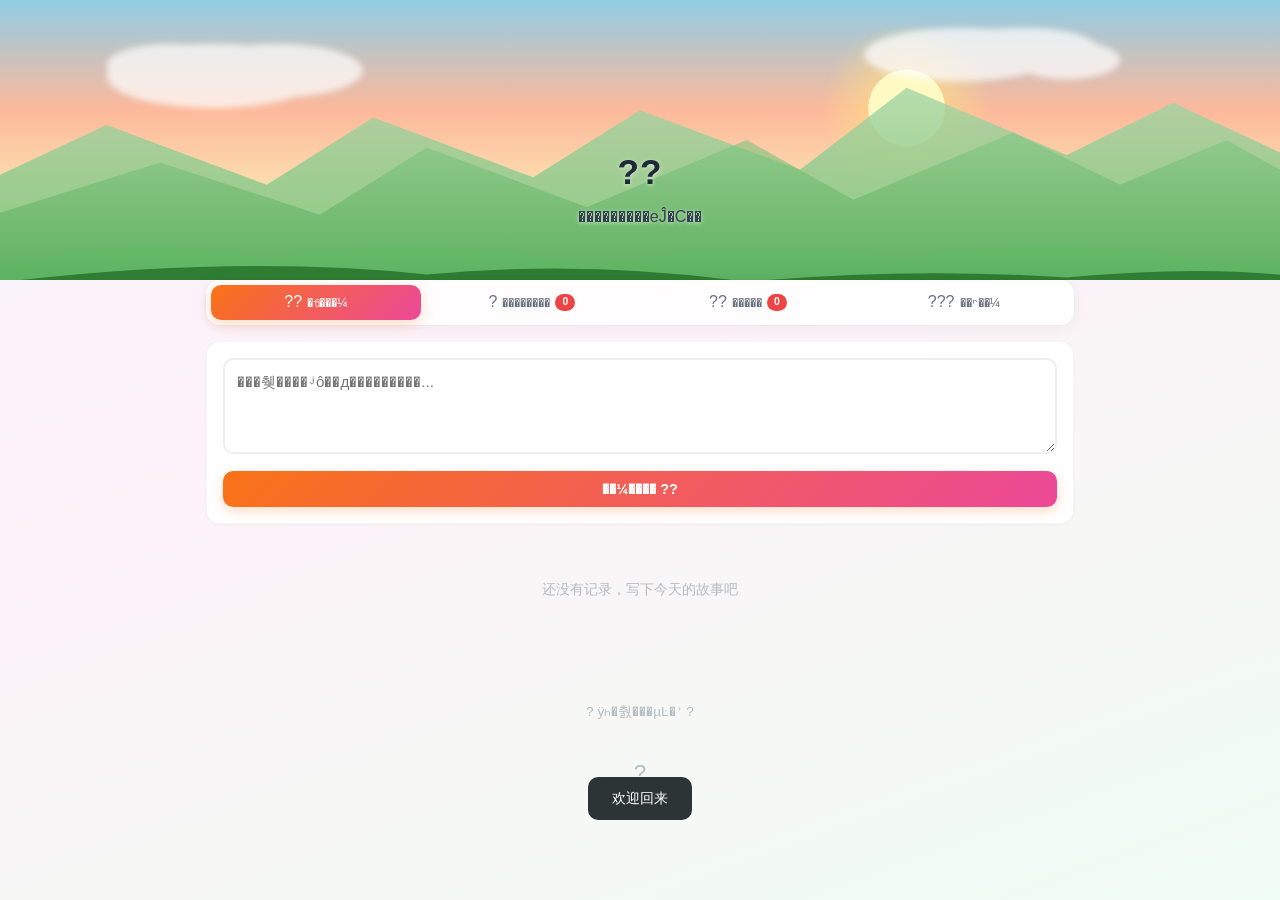
==== commit d7963916: "修复 Android PWA 安装失败：移除 manifest 图标路径中的查询参数" ====
--- a/index.html
+++ b/index.html
@@ -1,12 +1,18 @@
-﻿<!DOCTYPE html>
+<!DOCTYPE html>
 <html lang="zh-CN">
 <head>
     <meta charset="UTF-8">
-    <meta name="viewport" content="width=device-width,initial-scale=1.0">
-    <title>小本本 · 我的日常</title>
-    <link rel="stylesheet" href="style.css">
-    <meta name="theme-color" content="#f59e0b">
-    <style>
+   <meta name="viewport" content="width=device-width,initial-scale=1.0">
+   <title>С���� �� �ҵ��ճ�</title>
+   <link rel="stylesheet" href="style.css">
+   <link rel="manifest" href="manifest.json?v=3">
+   <meta name="theme-color" content="#f59e0b">
+   <meta name="apple-mobile-web-app-capable" content="yes">
+   <meta name="apple-mobile-web-app-status-bar-style" content="black-translucent">
+  <meta name="apple-mobile-web-app-title" content="С����">
+  <link rel="icon" type="image/png" sizes="192x192" href="icon-192.png?v=3">
+  <link rel="apple-touch-icon" href="icon-192.png?v=3">
+   <style>
         .loading .header-content h1, .loading .header-content .subtitle { opacity: 0; }
     </style>
     <script>document.documentElement.classList.add('loading')</script>
@@ -62,75 +68,75 @@
             </svg>
         </div>
         <div class="header-content">
-            <h1>📒</h1>
-            <p class="subtitle">记下生活中的大小事</p>
+            <h1>??</h1>
+            <p class="subtitle">���������еĴ�С��</p>
         </div>
     </header>
     <main class="main">
         <nav class="tabs">
             <button class="tab active" data-tab="journal">
-                <span class="tab-icon">✏️</span>
-                <span class="tab-label">日常记录</span>
+                <span class="tab-icon">??</span>
+                <span class="tab-label">�ճ���¼</span>
             </button>
             <button class="tab" data-tab="todo">
-                <span class="tab-icon">✅</span>
-                <span class="tab-label">待办事项</span>
+                <span class="tab-icon">?</span>
+                <span class="tab-label">��������</span>
                 <span class="badge" id="todoBadge">0</span>
             </button>
             <button class="tab" data-tab="done">
-                <span class="tab-icon">🎉</span>
-                <span class="tab-label">已完成</span>
+                <span class="tab-icon">??</span>
+                <span class="tab-label">�����</span>
                 <span class="badge" id="doneBadge">0</span>
            </button>
            <button class="tab" data-tab="diet">
-               <span class="tab-icon">🍽️</span>
-               <span class="tab-label">饮食记录</span>
+               <span class="tab-icon">???</span>
+               <span class="tab-label">��ʳ��¼</span>
                
            </button>
 </nav>
     <div id="confirmOverlay" class="confirm-overlay">
         <div class="confirm-dialog">
-            <p id="confirmMsg">确定要删除吗？</p>
+            <p id="confirmMsg">ȷ��Ҫɾ����</p>
             <div class="confirm-buttons">
-                <button id="confirmCancel" class="btn btn-secondary">取消</button>
-                <button id="confirmOk" class="btn btn-danger">删除</button>
+                <button id="confirmCancel" class="btn btn-secondary">ȡ��</button>
+                <button id="confirmOk" class="btn btn-danger">ɾ��</button>
             </div>
         </div>
     </div>
         <section class="panel active" id="journalPanel">
             <div class="input-card">
-<textarea id="journalInput" placeholder="今天发生了什么？写下你的心情..." rows="4"></textarea>
-                <button id="journalBtn" class="btn btn-primary">记录今天 💾</button>
+<textarea id="journalInput" placeholder="���췢����ʲô��д���������..." rows="4"></textarea>
+                <button id="journalBtn" class="btn btn-primary">��¼���� ??</button>
             </div>
             <div class="entries" id="journalEntries"></div>
         </section>
         <section class="panel" id="todoPanel">
             <div class="input-card">
                 <div class="todo-input-row">
-                    <input type="text" id="todoInput" placeholder="有什么事情要做？">
-                    <button id="todoBtn" class="btn btn-primary">添加 ✚</button>
+                    <input type="text" id="todoInput" placeholder="��ʲô����Ҫ����">
+                    <button id="todoBtn" class="btn btn-primary">���� ?</button>
                 </div>
             </div>
             <div class="entries" id="todoEntries"></div>
         </section>
         <section class="panel" id="donePanel">
             <div class="done-header">
-                <p class="done-subtitle">继续加油！你已经完成了不少事情 🌟</p>
+                <p class="done-subtitle">�������ͣ����Ѿ�����˲������� ??</p>
             </div>
             <div class="entries" id="doneEntries"></div>
        </section>
                                            <section class="panel" id="dietPanel">
             <div class="diet-summary-card">
                 <div class="diet-target-row">
-                    <span>每日目标</span>
+                    <span>ÿ��Ŀ��</span>
                     <input type="number" id="dietTargetInput" value="2000" min="0" step="100" style="width:80px;border:2px solid #eee;border-radius:8px;padding:6px 10px;font-size:0.9rem;text-align:center;outline:none">
                     <span>kcal</span>
-                    <button id="dietTargetBtn" style="padding:6px 14px;border:none;background:linear-gradient(135deg,#ff6b6b,#ffa502);color:white;border-radius:8px;cursor:pointer;font-weight:600;font-size:0.8rem">设置</button>
+                    <button id="dietTargetBtn" style="padding:6px 14px;border:none;background:linear-gradient(135deg,#ff6b6b,#ffa502);color:white;border-radius:8px;cursor:pointer;font-weight:600;font-size:0.8rem">����</button>
                 </div>
                 <div class="diet-month-nav" style="display:flex;align-items:center;justify-content:center;gap:16px;margin-bottom:8px">
-                    <button class="date-btn" id="dietPrevMonth">‹</button>
-                    <span id="dietMonthLabel" style="font-weight:600;font-size:1.05rem;color:#2d3436;min-width:120px;text-align:center">2026年6月</span>
-                    <button class="date-btn" id="dietNextMonth">›</button>
+                    <button class="date-btn" id="dietPrevMonth">?</button>
+                    <span id="dietMonthLabel" style="font-weight:600;font-size:1.05rem;color:#2d3436;min-width:120px;text-align:center">2026��6��</span>
+                    <button class="date-btn" id="dietNextMonth">?</button>
                 </div>
                 <div id="dietMonthSummary" style="text-align:center;font-size:0.8rem;color:#b2bec3"></div>
             </div>
@@ -141,44 +147,44 @@
        </section>
         <section class="panel" id="syncPanel">
             <div class="input-card">
-                <h3 style="font-size:1.05rem;margin-bottom:12px;color:#2d3436">⚡ 跨设备同步</h3>
+                <h3 style="font-size:1.05rem;margin-bottom:12px;color:#2d3436">? ���豸ͬ��</h3>
                 <p style="font-size:0.85rem;color:#636e72;margin-bottom:16px">
-                    手机和电脑使用相同的 Supabase URL、Anon Key 和令牌即可实时同步
+                    �ֻ��͵���ʹ����ͬ�� Supabase URL��Anon Key �����Ƽ���ʵʱͬ��
                 </p>
                 <div id="syncForm">
                     <div style="margin-bottom:10px">
-                        <label style="display:block;font-size:0.8rem;color:#636e72;margin-bottom:4px">Supabase 项目 URL</label>
-                        <input type="text" id="syncUrl" placeholder="从 supabase.com 应用设置中获取" style="width:100%;border:2px solid #eee;border-radius:10px;padding:10px 12px;font-size:0.9rem;outline:none;box-sizing:border-box">
+                        <label style="display:block;font-size:0.8rem;color:#636e72;margin-bottom:4px">Supabase ��Ŀ URL</label>
+                        <input type="text" id="syncUrl" placeholder="�� supabase.com Ӧ�������л�ȡ" style="width:100%;border:2px solid #eee;border-radius:10px;padding:10px 12px;font-size:0.9rem;outline:none;box-sizing:border-box">
                     </div>
                     <div style="margin-bottom:10px">
                         <label style="display:block;font-size:0.8rem;color:#636e72;margin-bottom:4px">Supabase anon key</label>
                         <input type="text" id="syncAnonKey" placeholder="your anon/public key" style="width:100%;border:2px solid #eee;border-radius:10px;padding:10px 12px;font-size:0.9rem;outline:none;box-sizing:border-box">
                     </div>
                     <div style="margin-bottom:14px">
-                        <label style="display:block;font-size:0.8rem;color:#636e72;margin-bottom:4px">同步令牌（自定义口令）</label>
-                        <input type="text" id="syncToken" placeholder="自定义口令，两台设备填入相同内容" style="width:100%;border:2px solid #eee;border-radius:10px;padding:10px 12px;font-size:0.9rem;outline:none;box-sizing:border-box">
+                        <label style="display:block;font-size:0.8rem;color:#636e72;margin-bottom:4px">ͬ�����ƣ��Զ�����</label>
+                        <input type="text" id="syncToken" placeholder="�Զ�������̨�豸������ͬ����" style="width:100%;border:2px solid #eee;border-radius:10px;padding:10px 12px;font-size:0.9rem;outline:none;box-sizing:border-box">
                     </div>
                     <div style="display:flex;gap:10px;flex-wrap:wrap">
-                        <button id="syncConnectBtn" class="btn btn-primary" style="flex:1">连接</button>
-                        <button id="syncDisconnectBtn" style="flex:1;padding:10px;border:2px solid #b2bec3;border-radius:10px;background:white;color:#636e72;cursor:pointer;font-weight:600;font-size:0.9rem">断开</button>
+                        <button id="syncConnectBtn" class="btn btn-primary" style="flex:1">����</button>
+                        <button id="syncDisconnectBtn" style="flex:1;padding:10px;border:2px solid #b2bec3;border-radius:10px;background:white;color:#636e72;cursor:pointer;font-weight:600;font-size:0.9rem">�Ͽ�</button>
                     </div>
                     <div id="syncStatus" style="text-align:center;margin-top:12px;padding:10px;border-radius:8px;font-size:0.85rem;background:#f8f9fa;color:#b2bec3">
-                        ⚪ 未连接
+                        ? δ����
                     </div>
                 </div>
             </div>
             <div class="input-card" style="padding:16px;font-size:0.85rem;color:#636e72;line-height:1.8">
-                <div onclick="var c=document.getElementById('setupContent'),a=document.getElementById('setupArrow');c.style.display=c.style.display==='none'?'block':'none';a.textContent=c.style.display==='none'?'▶':'▼'" style="cursor:pointer;display:flex;justify-content:space-between;align-items:center;margin-bottom:6px">
-                    <span style="font-weight:600;font-size:0.85rem;color:#636e72">📖 首次使用设置步骤</span>
-                    <span id="setupArrow" style="font-size:0.75rem;color:#b2bec3">▶</span>
+                <div onclick="var c=document.getElementById('setupContent'),a=document.getElementById('setupArrow');c.style.display=c.style.display==='none'?'block':'none';a.textContent=c.style.display==='none'?'?':'��'" style="cursor:pointer;display:flex;justify-content:space-between;align-items:center;margin-bottom:6px">
+                    <span style="font-weight:600;font-size:0.85rem;color:#636e72">?? �״�ʹ�����ò���</span>
+                    <span id="setupArrow" style="font-size:0.75rem;color:#b2bec3">?</span>
                 </div>
                 <div id="setupContent" style="display:none">
-                    <p>1. 打开 <a href="https://supabase.com" target="_blank" style="color:#ff6b6b">supabase.com</a>，注册账号，创建项目</p>
-                    <p>2. 在项目 Settings → API 中获取 Project URL 和 anon/public key</p>
-                    <p>3. 在项目 SQL Editor 中运行下方 SQL 创建数据表</p>
-                    <p>4. 在本页面填入上述信息和你自定义的令牌，点击「连接」</p>
-                    <p>5. 手机和电脑都用相同令牌连接后，数据自动实时同步</p>
-                    <p style="margin-top:8px;font-size:0.8rem;">所需 SQL（在 Supabase SQL Editor 中运行）：</p>
+                    <p>1. �� <a href="https://supabase.com" target="_blank" style="color:#ff6b6b">supabase.com</a>��ע���˺ţ�������Ŀ</p>
+                    <p>2. ����Ŀ Settings �� API �л�ȡ Project URL �� anon/public key</p>
+                    <p>3. ����Ŀ SQL Editor �������·� SQL �������ݱ�</p>
+                    <p>4. �ڱ�ҳ������������Ϣ�����Զ�������ƣ���������ӡ�</p>
+                    <p>5. �ֻ��͵��Զ�����ͬ�������Ӻ������Զ�ʵʱͬ��</p>
+                    <p style="margin-top:8px;font-size:0.8rem;">���� SQL���� Supabase SQL Editor �����У���</p>
                 <pre style="background:#f1f2f6;padding:10px;border-radius:8px;font-size:0.8rem;overflow-x:auto;white-space:pre-wrap">
 CREATE TABLE sync_rooms (
   token TEXT PRIMARY KEY,
@@ -192,15 +198,22 @@
             </div>
         </section>
     </main>
-    <button id="backToTop" class="back-to-top" style="display:none">↑</button>
+    <button id="backToTop" class="back-to-top" style="display:none">��</button>
     <footer class="footer">
-        <p>✨ 每一天都是新的开始 ✨</p>
+        <p>? ÿһ�춼���µĿ�ʼ ?</p>
     </footer>
-    <div class="sync-bottom-btn" onclick="toggleSyncPanel()">⚡</div>
+    <div class="sync-bottom-btn" onclick="toggleSyncPanel()">?</div>
    <div class="toast" id="toast"></div>
-    <script src="sync.js"></script>
-    <script src="app.js"></script>
-    <script>document.documentElement.classList.remove('loading')</script>
+   <script src="sync.js"></script>
+   <script src="app.js"></script>
+   <script>
+   if ("serviceWorker" in navigator) {
+     navigator.serviceWorker.register("/xiaobenben/sw.js")
+       .then(function(reg) { console.log("SW registered:", reg.scope); })
+       .catch(function(err) { console.log("SW failed:", err); });
+   }
+   </script>
+   <script>document.documentElement.classList.remove('loading')</script>
 </body>
 </html>
 
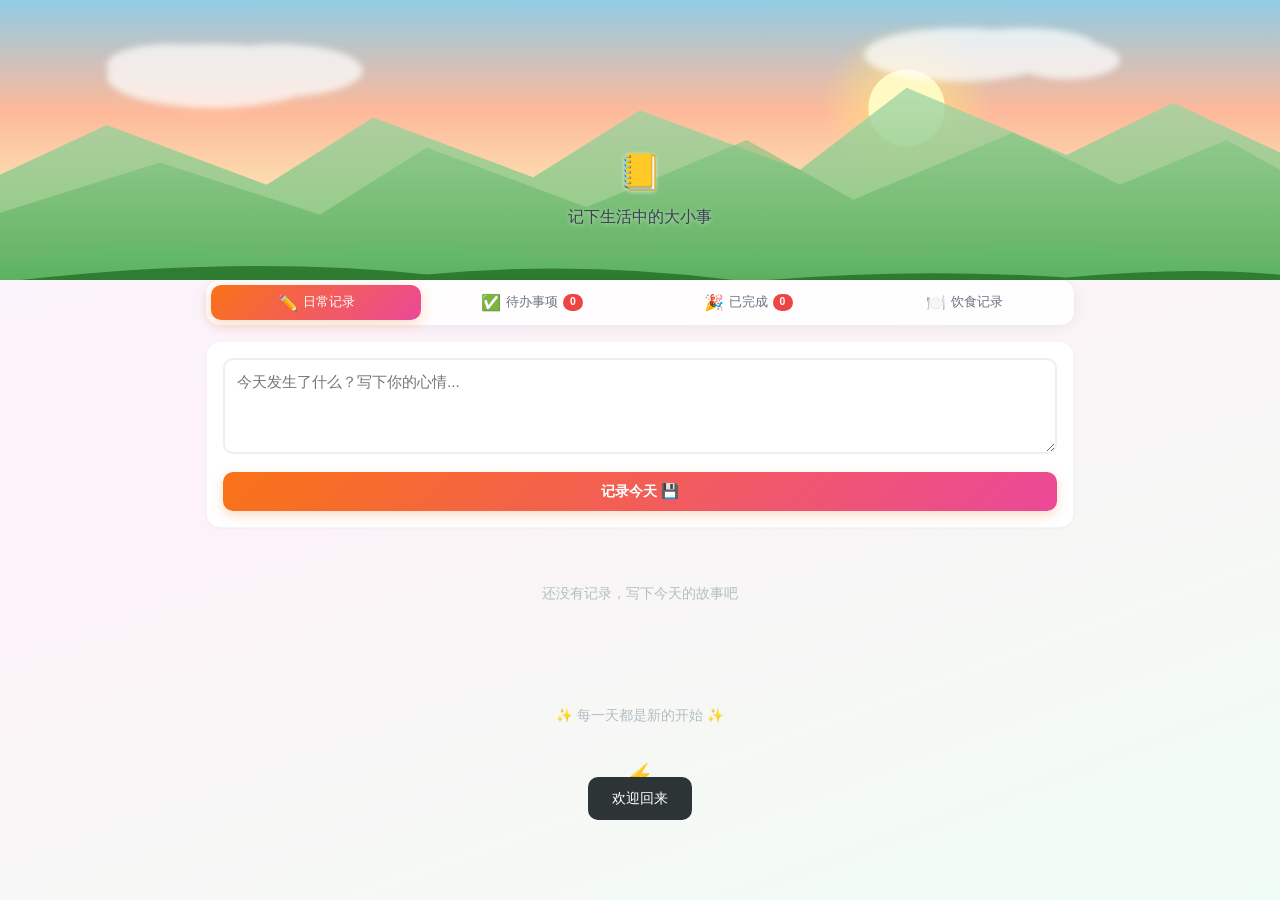
==== commit 68bfad85: "修复 index.html 中文乱码：从 git 恢复后用 Python 重新写入 UTF-8" ====
--- a/index.html
+++ b/index.html
@@ -1,15 +1,15 @@
-<!DOCTYPE html>
+﻿<!DOCTYPE html>
 <html lang="zh-CN">
 <head>
     <meta charset="UTF-8">
    <meta name="viewport" content="width=device-width,initial-scale=1.0">
-   <title>С���� �� �ҵ��ճ�</title>
+   <title>小本本 · 我的日常</title>
    <link rel="stylesheet" href="style.css">
    <link rel="manifest" href="manifest.json?v=3">
    <meta name="theme-color" content="#f59e0b">
    <meta name="apple-mobile-web-app-capable" content="yes">
    <meta name="apple-mobile-web-app-status-bar-style" content="black-translucent">
-  <meta name="apple-mobile-web-app-title" content="С����">
+  <meta name="apple-mobile-web-app-title" content="小本本">
   <link rel="icon" type="image/png" sizes="192x192" href="icon-192.png?v=3">
   <link rel="apple-touch-icon" href="icon-192.png?v=3">
    <style>
@@ -68,75 +68,75 @@
             </svg>
         </div>
         <div class="header-content">
-            <h1>??</h1>
-            <p class="subtitle">���������еĴ�С��</p>
+            <h1>📒</h1>
+            <p class="subtitle">记下生活中的大小事</p>
         </div>
     </header>
     <main class="main">
         <nav class="tabs">
             <button class="tab active" data-tab="journal">
-                <span class="tab-icon">??</span>
-                <span class="tab-label">�ճ���¼</span>
+                <span class="tab-icon">✏️</span>
+                <span class="tab-label">日常记录</span>
             </button>
             <button class="tab" data-tab="todo">
-                <span class="tab-icon">?</span>
-                <span class="tab-label">��������</span>
+                <span class="tab-icon">✅</span>
+                <span class="tab-label">待办事项</span>
                 <span class="badge" id="todoBadge">0</span>
             </button>
             <button class="tab" data-tab="done">
-                <span class="tab-icon">??</span>
-                <span class="tab-label">�����</span>
+                <span class="tab-icon">🎉</span>
+                <span class="tab-label">已完成</span>
                 <span class="badge" id="doneBadge">0</span>
            </button>
            <button class="tab" data-tab="diet">
-               <span class="tab-icon">???</span>
-               <span class="tab-label">��ʳ��¼</span>
+               <span class="tab-icon">🍽️</span>
+               <span class="tab-label">饮食记录</span>
                
            </button>
 </nav>
     <div id="confirmOverlay" class="confirm-overlay">
         <div class="confirm-dialog">
-            <p id="confirmMsg">ȷ��Ҫɾ����</p>
+            <p id="confirmMsg">确定要删除吗？</p>
             <div class="confirm-buttons">
-                <button id="confirmCancel" class="btn btn-secondary">ȡ��</button>
-                <button id="confirmOk" class="btn btn-danger">ɾ��</button>
+                <button id="confirmCancel" class="btn btn-secondary">取消</button>
+                <button id="confirmOk" class="btn btn-danger">删除</button>
             </div>
         </div>
     </div>
         <section class="panel active" id="journalPanel">
             <div class="input-card">
-<textarea id="journalInput" placeholder="���췢����ʲô��д���������..." rows="4"></textarea>
-                <button id="journalBtn" class="btn btn-primary">��¼���� ??</button>
+<textarea id="journalInput" placeholder="今天发生了什么？写下你的心情..." rows="4"></textarea>
+                <button id="journalBtn" class="btn btn-primary">记录今天 💾</button>
             </div>
             <div class="entries" id="journalEntries"></div>
         </section>
         <section class="panel" id="todoPanel">
             <div class="input-card">
                 <div class="todo-input-row">
-                    <input type="text" id="todoInput" placeholder="��ʲô����Ҫ����">
-                    <button id="todoBtn" class="btn btn-primary">���� ?</button>
+                    <input type="text" id="todoInput" placeholder="有什么事情要做？">
+                    <button id="todoBtn" class="btn btn-primary">添加 ✚</button>
                 </div>
             </div>
             <div class="entries" id="todoEntries"></div>
         </section>
         <section class="panel" id="donePanel">
             <div class="done-header">
-                <p class="done-subtitle">�������ͣ����Ѿ�����˲������� ??</p>
+                <p class="done-subtitle">继续加油！你已经完成了不少事情 🌟</p>
             </div>
             <div class="entries" id="doneEntries"></div>
        </section>
                                            <section class="panel" id="dietPanel">
             <div class="diet-summary-card">
                 <div class="diet-target-row">
-                    <span>ÿ��Ŀ��</span>
+                    <span>每日目标</span>
                     <input type="number" id="dietTargetInput" value="2000" min="0" step="100" style="width:80px;border:2px solid #eee;border-radius:8px;padding:6px 10px;font-size:0.9rem;text-align:center;outline:none">
                     <span>kcal</span>
-                    <button id="dietTargetBtn" style="padding:6px 14px;border:none;background:linear-gradient(135deg,#ff6b6b,#ffa502);color:white;border-radius:8px;cursor:pointer;font-weight:600;font-size:0.8rem">����</button>
+                    <button id="dietTargetBtn" style="padding:6px 14px;border:none;background:linear-gradient(135deg,#ff6b6b,#ffa502);color:white;border-radius:8px;cursor:pointer;font-weight:600;font-size:0.8rem">设置</button>
                 </div>
                 <div class="diet-month-nav" style="display:flex;align-items:center;justify-content:center;gap:16px;margin-bottom:8px">
-                    <button class="date-btn" id="dietPrevMonth">?</button>
-                    <span id="dietMonthLabel" style="font-weight:600;font-size:1.05rem;color:#2d3436;min-width:120px;text-align:center">2026��6��</span>
-                    <button class="date-btn" id="dietNextMonth">?</button>
+                    <button class="date-btn" id="dietPrevMonth">‹</button>
+                    <span id="dietMonthLabel" style="font-weight:600;font-size:1.05rem;color:#2d3436;min-width:120px;text-align:center">2026年6月</span>
+                    <button class="date-btn" id="dietNextMonth">›</button>
                 </div>
                 <div id="dietMonthSummary" style="text-align:center;font-size:0.8rem;color:#b2bec3"></div>
             </div>
@@ -147,44 +147,44 @@
        </section>
         <section class="panel" id="syncPanel">
             <div class="input-card">
-                <h3 style="font-size:1.05rem;margin-bottom:12px;color:#2d3436">? ���豸ͬ��</h3>
+                <h3 style="font-size:1.05rem;margin-bottom:12px;color:#2d3436">⚡ 跨设备同步</h3>
                 <p style="font-size:0.85rem;color:#636e72;margin-bottom:16px">
-                    �ֻ��͵���ʹ����ͬ�� Supabase URL��Anon Key �����Ƽ���ʵʱͬ��
+                    手机和电脑使用相同的 Supabase URL、Anon Key 和令牌即可实时同步
                 </p>
                 <div id="syncForm">
                     <div style="margin-bottom:10px">
-                        <label style="display:block;font-size:0.8rem;color:#636e72;margin-bottom:4px">Supabase ��Ŀ URL</label>
-                        <input type="text" id="syncUrl" placeholder="�� supabase.com Ӧ�������л�ȡ" style="width:100%;border:2px solid #eee;border-radius:10px;padding:10px 12px;font-size:0.9rem;outline:none;box-sizing:border-box">
+                        <label style="display:block;font-size:0.8rem;color:#636e72;margin-bottom:4px">Supabase 项目 URL</label>
+                        <input type="text" id="syncUrl" placeholder="从 supabase.com 应用设置中获取" style="width:100%;border:2px solid #eee;border-radius:10px;padding:10px 12px;font-size:0.9rem;outline:none;box-sizing:border-box">
                     </div>
                     <div style="margin-bottom:10px">
                         <label style="display:block;font-size:0.8rem;color:#636e72;margin-bottom:4px">Supabase anon key</label>
                         <input type="text" id="syncAnonKey" placeholder="your anon/public key" style="width:100%;border:2px solid #eee;border-radius:10px;padding:10px 12px;font-size:0.9rem;outline:none;box-sizing:border-box">
                     </div>
                     <div style="margin-bottom:14px">
-                        <label style="display:block;font-size:0.8rem;color:#636e72;margin-bottom:4px">ͬ�����ƣ��Զ�����</label>
-                        <input type="text" id="syncToken" placeholder="�Զ�������̨�豸������ͬ����" style="width:100%;border:2px solid #eee;border-radius:10px;padding:10px 12px;font-size:0.9rem;outline:none;box-sizing:border-box">
+                        <label style="display:block;font-size:0.8rem;color:#636e72;margin-bottom:4px">同步令牌（自定义口令）</label>
+                        <input type="text" id="syncToken" placeholder="自定义口令，两台设备填入相同内容" style="width:100%;border:2px solid #eee;border-radius:10px;padding:10px 12px;font-size:0.9rem;outline:none;box-sizing:border-box">
                     </div>
                     <div style="display:flex;gap:10px;flex-wrap:wrap">
-                        <button id="syncConnectBtn" class="btn btn-primary" style="flex:1">����</button>
-                        <button id="syncDisconnectBtn" style="flex:1;padding:10px;border:2px solid #b2bec3;border-radius:10px;background:white;color:#636e72;cursor:pointer;font-weight:600;font-size:0.9rem">�Ͽ�</button>
+                        <button id="syncConnectBtn" class="btn btn-primary" style="flex:1">连接</button>
+                        <button id="syncDisconnectBtn" style="flex:1;padding:10px;border:2px solid #b2bec3;border-radius:10px;background:white;color:#636e72;cursor:pointer;font-weight:600;font-size:0.9rem">断开</button>
                     </div>
                     <div id="syncStatus" style="text-align:center;margin-top:12px;padding:10px;border-radius:8px;font-size:0.85rem;background:#f8f9fa;color:#b2bec3">
-                        ? δ����
+                        ⚪ 未连接
                     </div>
                 </div>
             </div>
             <div class="input-card" style="padding:16px;font-size:0.85rem;color:#636e72;line-height:1.8">
-                <div onclick="var c=document.getElementById('setupContent'),a=document.getElementById('setupArrow');c.style.display=c.style.display==='none'?'block':'none';a.textContent=c.style.display==='none'?'?':'��'" style="cursor:pointer;display:flex;justify-content:space-between;align-items:center;margin-bottom:6px">
-                    <span style="font-weight:600;font-size:0.85rem;color:#636e72">?? �״�ʹ�����ò���</span>
-                    <span id="setupArrow" style="font-size:0.75rem;color:#b2bec3">?</span>
+                <div onclick="var c=document.getElementById('setupContent'),a=document.getElementById('setupArrow');c.style.display=c.style.display==='none'?'block':'none';a.textContent=c.style.display==='none'?'▶':'▼'" style="cursor:pointer;display:flex;justify-content:space-between;align-items:center;margin-bottom:6px">
+                    <span style="font-weight:600;font-size:0.85rem;color:#636e72">📖 首次使用设置步骤</span>
+                    <span id="setupArrow" style="font-size:0.75rem;color:#b2bec3">▶</span>
                 </div>
                 <div id="setupContent" style="display:none">
-                    <p>1. �� <a href="https://supabase.com" target="_blank" style="color:#ff6b6b">supabase.com</a>��ע���˺ţ�������Ŀ</p>
-                    <p>2. ����Ŀ Settings �� API �л�ȡ Project URL �� anon/public key</p>
-                    <p>3. ����Ŀ SQL Editor �������·� SQL �������ݱ�</p>
-                    <p>4. �ڱ�ҳ������������Ϣ�����Զ�������ƣ���������ӡ�</p>
-                    <p>5. �ֻ��͵��Զ�����ͬ�������Ӻ������Զ�ʵʱͬ��</p>
-                    <p style="margin-top:8px;font-size:0.8rem;">���� SQL���� Supabase SQL Editor �����У���</p>
+                    <p>1. 打开 <a href="https://supabase.com" target="_blank" style="color:#ff6b6b">supabase.com</a>，注册账号，创建项目</p>
+                    <p>2. 在项目 Settings → API 中获取 Project URL 和 anon/public key</p>
+                    <p>3. 在项目 SQL Editor 中运行下方 SQL 创建数据表</p>
+                    <p>4. 在本页面填入上述信息和你自定义的令牌，点击「连接」</p>
+                    <p>5. 手机和电脑都用相同令牌连接后，数据自动实时同步</p>
+                    <p style="margin-top:8px;font-size:0.8rem;">所需 SQL（在 Supabase SQL Editor 中运行）：</p>
                 <pre style="background:#f1f2f6;padding:10px;border-radius:8px;font-size:0.8rem;overflow-x:auto;white-space:pre-wrap">
 CREATE TABLE sync_rooms (
   token TEXT PRIMARY KEY,
@@ -198,11 +198,11 @@
             </div>
         </section>
     </main>
-    <button id="backToTop" class="back-to-top" style="display:none">��</button>
+    <button id="backToTop" class="back-to-top" style="display:none">↑</button>
     <footer class="footer">
-        <p>? ÿһ�춼���µĿ�ʼ ?</p>
+        <p>✨ 每一天都是新的开始 ✨</p>
     </footer>
-    <div class="sync-bottom-btn" onclick="toggleSyncPanel()">?</div>
+    <div class="sync-bottom-btn" onclick="toggleSyncPanel()">⚡</div>
    <div class="toast" id="toast"></div>
    <script src="sync.js"></script>
    <script src="app.js"></script>
